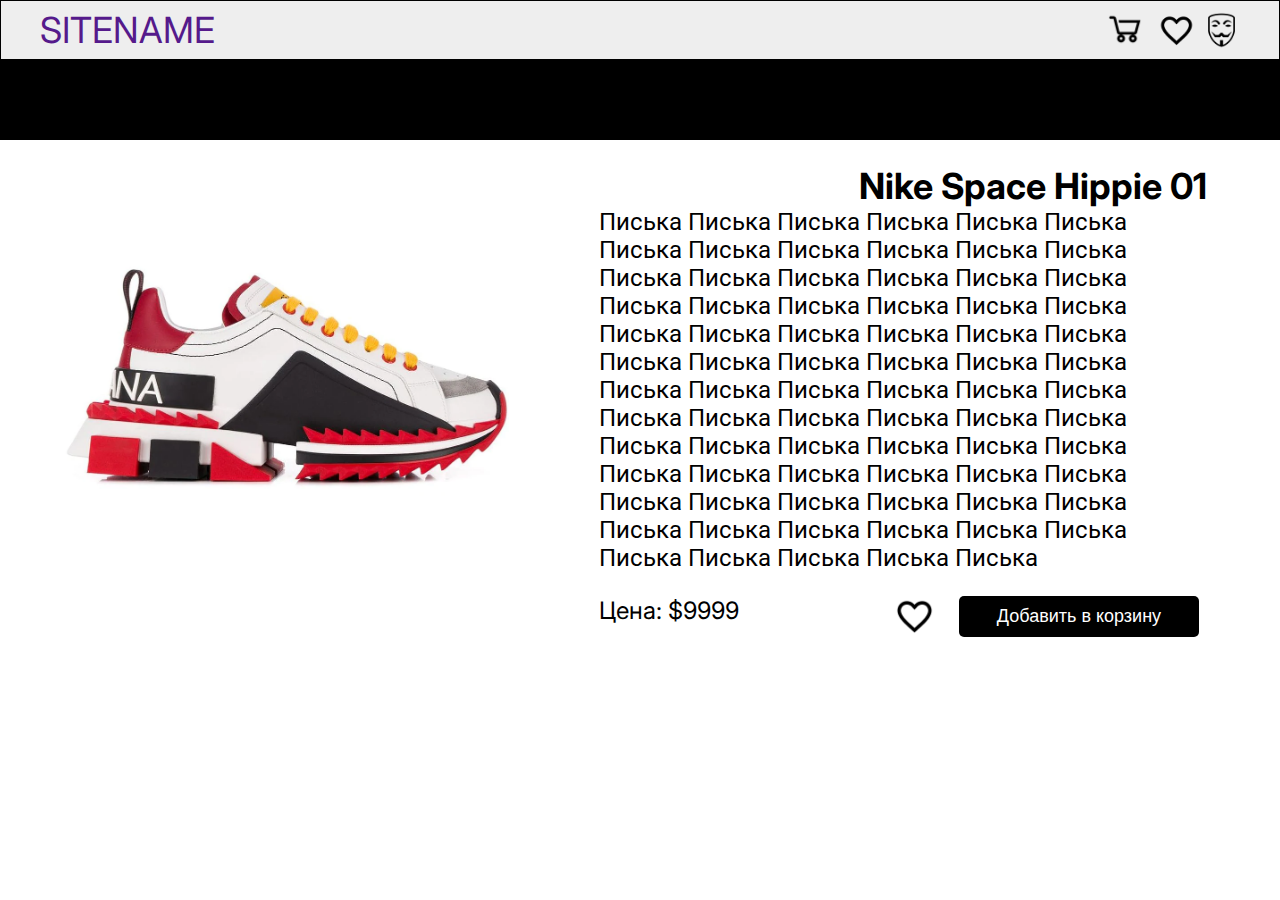
==== detail/index.html @ bdd0f84c "1v1" ====
<!DOCTYPE html>
<html lang="en">
	<head>
		<link rel="stylesheet" href="style-header.css" />
		<link rel="stylesheet" href="style.css" />
		<link rel="preconnect" href="https://fonts.gstatic.com" />
		<link rel="preconnect" href="https://fonts.gstatic.com" />
		<link
			href="https://fonts.googleapis.com/css2?family=Inter:wght@700&family=Roboto:wght@300&display=swap"
			rel="stylesheet"
		/>
		<meta charset="UTF-8" />
		<meta http-equiv="X-UA-Compatible" content="IE=edge" />
		<meta name="viewport" content="width=device-width, initial-scale=1.0" />
		<title>Document</title>
	</head>
	<body>
		<header>
			<nav>
				<div class="logo-name">
					<a href="">SITENAME</a>
				</div>
				<div class="nav-img">
					<a href="">
						<img class="cart-img" src="img/shopping-cart.png" alt="" />
						<img class="like-img" src="img/hearts.png" alt="" /><img
							class="user-img"
							src="img/anonymous-mask.png"
							alt=""
					/></a>
				</div>
			</nav>
		</header>
		<main>
			<section>
				<div class="back-img">
                    <a href="">
					<img src="img/long-arrow-up 1.png" alt="" /></a>
				</div>
				<div class="main-detail">
					<div class="main-detail-main-img">
						<img class="main-img" src="img/13897489_21689958_1000.png" alt="" />
					</div>
					<div class="main-detail-info">
						<h1 class="main-detail-name">Nike Space Hippie 01</h1>
						<p class="main-detail-info-p">
							Писька Писька Писька Писька Писька Писька Писька Писька Писька
							Писька Писька Писька Писька Писька Писька Писька Писька Писька
							Писька Писька Писька Писька Писька Писька Писька Писька Писька
							Писька Писька Писька Писька Писька Писька Писька Писька Писька
							Писька Писька Писька Писька Писька Писька Писька Писька Писька
							Писька Писька Писька Писька Писька Писька Писька Писька Писька
							Писька Писька Писька Писька Писька Писька Писька Писька Писька
							Писька Писька Писька Писька Писька Писька Писька Писька Писька
							Писька Писька Писька Писька Писька
						</p><div class="main-detail-cart">
						<span class="main-detail-price">Цена: $9999</span>
						<a href="">
							<img class="main-detail-like " src="img/hearts.png" alt=""></a>
							<button class="main-detail-cart-add">
								<span class="main-detail-cart-add-name">Добавить в корзину</span>
							</button>
                        </div>
						</div>
					</div>
				</div>
			</section>
            <article>
                <div class="detail-btn">
                    <button >  <span></span></button>
                </div>
            </article>
		</main>
	</body>
</html>
---- detail/style-header.css ----
body {
	margin: 0;
	padding: 0;
	text-decoration: none;
}
header {
	display: flex;
	flex-direction: row;
	justify-content: center;
}
nav {
	display: flex;
	flex-direction: row;
	justify-content: space-between;
	align-items: center;
	width: 1440px;
	height: 60px;
	background: #eeeeee;
	border: 1px solid #000000;
	box-sizing: border-box;
}
.nav-img {
	display: flex;
	flex-direction: row;
}
.logo-name {
	font-family: "Inter", sans-serif;
	font-size: 36px;
	margin-left: 39px;
    color: #000000;
}
.cart-img {
	width: 42.24px;
}
.like-img {
	width: 36.82px;
	margin-left: 7.76px;
}
.user-img {
	width: 37px;
	margin-right: 39px;
	margin-left: 8.18px;
}
a {
	text-decoration: none;
}
---- detail/style.css ----
body {
	margin: 0;
	padding: 0;
}
main {
	display: flex;
	flex-direction: row;
	justify-content: center;
}
section {
	display: flex;
	flex-direction: column;

	width: 1440px;
	height: 550px;

	background: #000000;
}
.back-img {
	display: flex;
	flex-direction: column;
	position: absolute;
	margin-left: 39px;
	margin-top: 15px;
}
.main-detail {
	display: flex;
	margin-left: 39px;
	margin-right: 39px;
	margin-top: 80px;
	width: 1363px;
	height: 470px;
	background-color: white;
}
.main-detail-main-img {
	display: flex;
	align-items: center;
	margin-right: 90px;
	margin-left: 113px;
}
.main-img {
	width: 445px;
}
.main-detail-name {
	display: flex;
	justify-content: flex-end;
	font-size: 36px;
	font-family: "Inter", sans-serif;
	margin-right: 107px;
	margin-bottom: 0;
}
.main-detail-info {
	display: flex;
	flex-direction: column;
}
.main-detail-info-p {
	font-size: 24px;
	font-family: "Roboto", sans-serif;
	display: flex;
	flex-direction: column;
	margin-right: 107px;
	font-size: 24px;
	margin-top: 0;
}

.main-detail-info {
	display: flex;
	flex-direction: column;
}
.main-detail-price {
	font-family: "Inter", sans-serif;
	display: flex;

	margin: 0;
	font-size: 24px;
}
.main-detail-cart {
	display: flex;
	flex-direction: row;
	justify-content: space-between;
	margin-right: 15px;
	margin-top: 0;
}
.main-detail-cart-add {
	width: 240px;
	height: 41px;
	border-radius: 5px;
	background-color: black;
	border: none;
	margin-right: 100px;
}
.main-detail-cart-add-name {
	font-size: 18px;
	font-family: Arial, Helvetica, sans-serif;
	color: white;
}
.main-detail-like {
	width: 41px;
	display: flex;
	margin-left: 130px;
}
article {
    display: flex;
    
    
	width: 1440px;
	height: 430px;
}
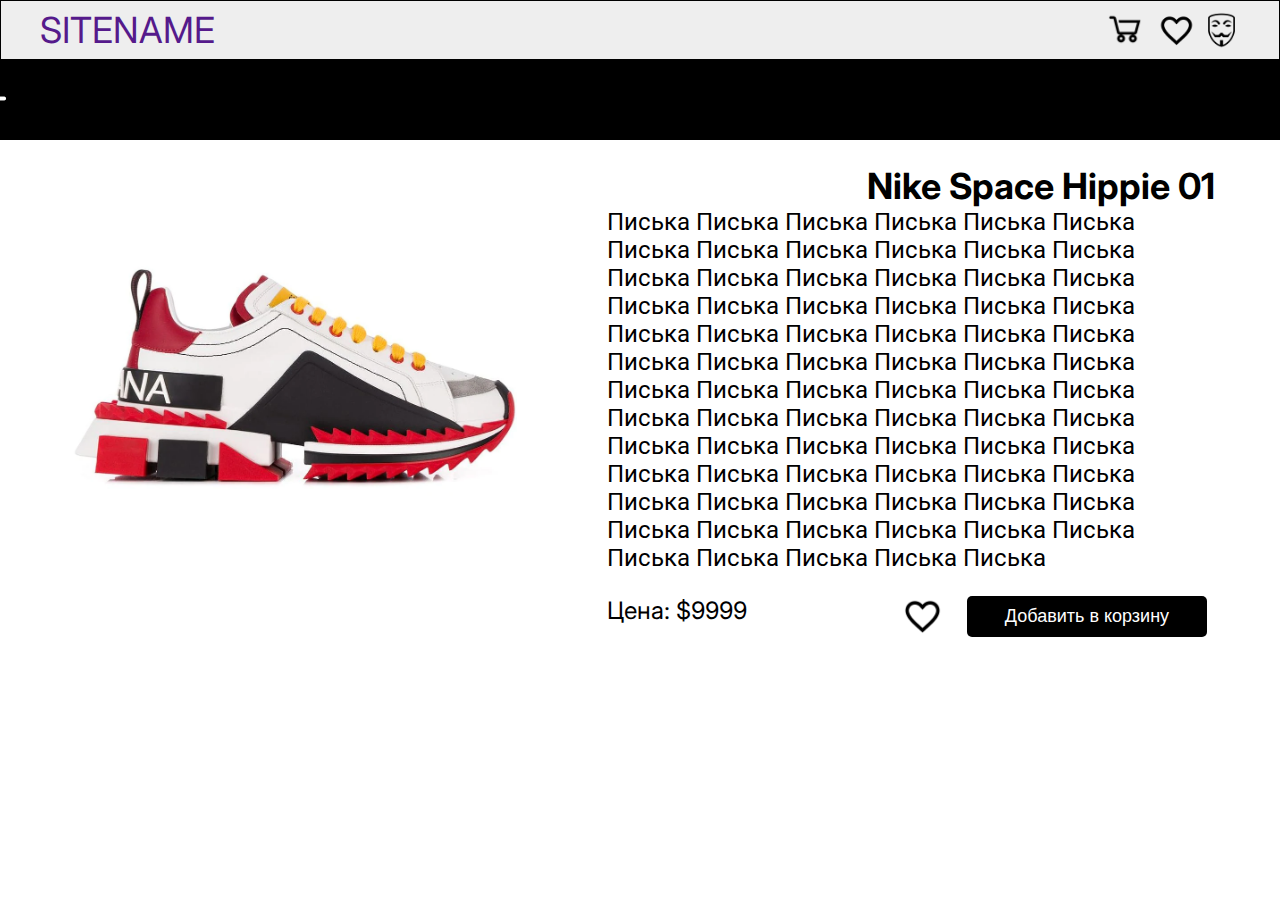
==== commit 42491d39: "1v1" ====
--- a/detail/index.html
+++ b/detail/index.html
@@ -65,11 +65,7 @@
 					</div>
 				</div>
 			</section>
-            <article>
-                <div class="detail-btn">
-                    <button >  <span></span></button>
-                </div>
-            </article>
+			
 		</main>
 	</body>
 </html>
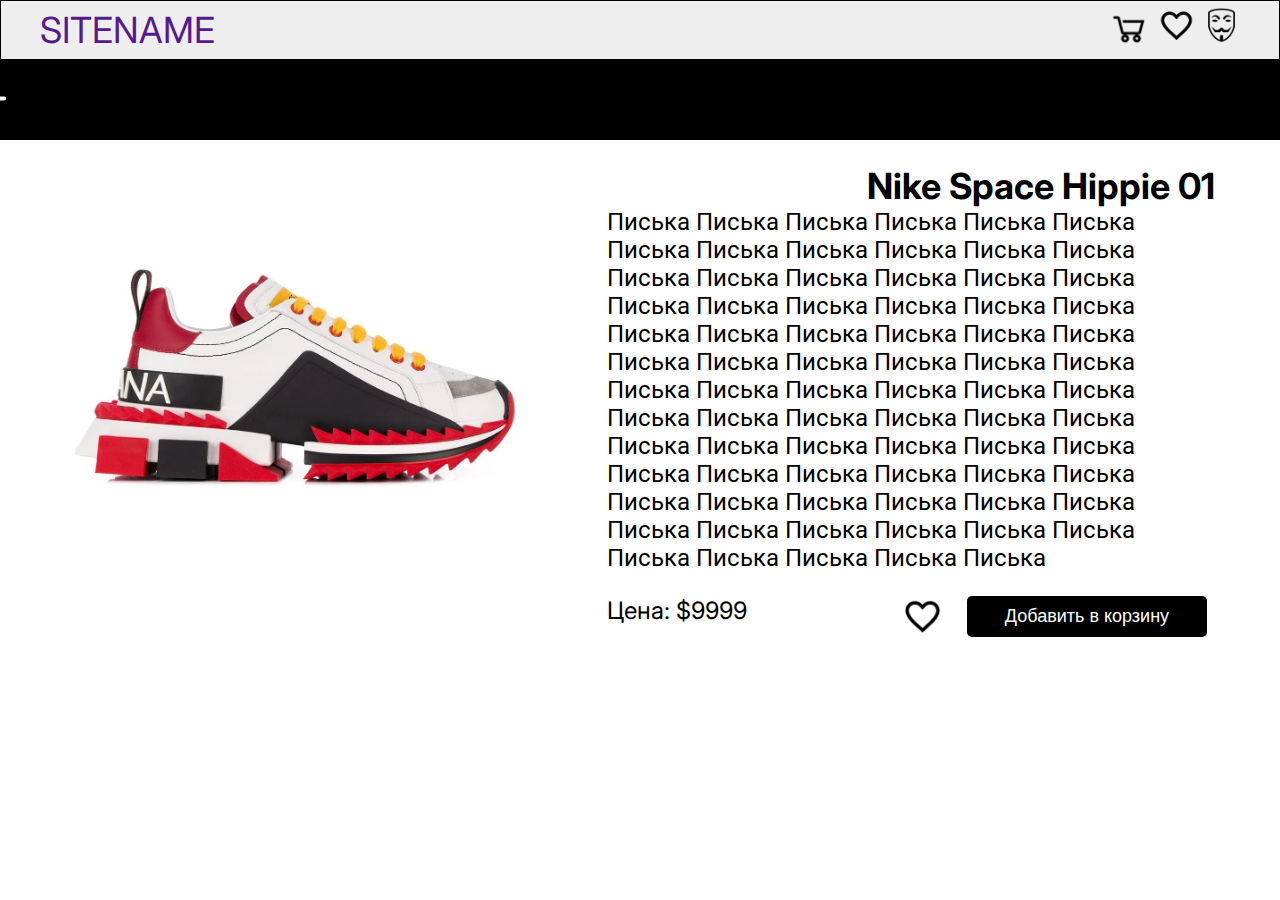
==== commit 1f6e5d24: "1v1" ====
--- a/detail/index.html
+++ b/detail/index.html
@@ -22,11 +22,11 @@
 				</div>
 				<div class="nav-img">
 					<a href="">
-						<img class="cart-img" src="img/shopping-cart.png" alt="" />
-						<img class="like-img" src="img/hearts.png" alt="" /><img
-							class="user-img"
-							src="img/anonymous-mask.png"
-							alt=""
+						<img class="cart-img" src="img/shopping-cart.png" alt=""
+					/></a>
+					<a href=""> <img class="like-img" src="img/hearts.png" alt="" /></a
+					><a href=""
+						><img class="user-img" src="img/anonymous-mask.png" alt=""
 					/></a>
 				</div>
 			</nav>
@@ -34,8 +34,7 @@
 		<main>
 			<section>
 				<div class="back-img">
-                    <a href="">
-					<img src="img/long-arrow-up 1.png" alt="" /></a>
+					<a href=""> <img src="img/long-arrow-up 1.png" alt="" /></a>
 				</div>
 				<div class="main-detail">
 					<div class="main-detail-main-img">
@@ -53,19 +52,21 @@
 							Писька Писька Писька Писька Писька Писька Писька Писька Писька
 							Писька Писька Писька Писька Писька Писька Писька Писька Писька
 							Писька Писька Писька Писька Писька
-						</p><div class="main-detail-cart">
-						<span class="main-detail-price">Цена: $9999</span>
-						<a href="">
-							<img class="main-detail-like " src="img/hearts.png" alt=""></a>
+						</p>
+						<div class="main-detail-cart">
+							<span class="main-detail-price">Цена: $9999</span>
+							<a href="">
+								<img class="main-detail-like" src="img/hearts.png" alt=""
+							/></a>
 							<button class="main-detail-cart-add">
-								<span class="main-detail-cart-add-name">Добавить в корзину</span>
+								<span class="main-detail-cart-add-name"
+									>Добавить в корзину</span
+								>
 							</button>
-                        </div>
 						</div>
 					</div>
 				</div>
 			</section>
-			
 		</main>
 	</body>
 </html>
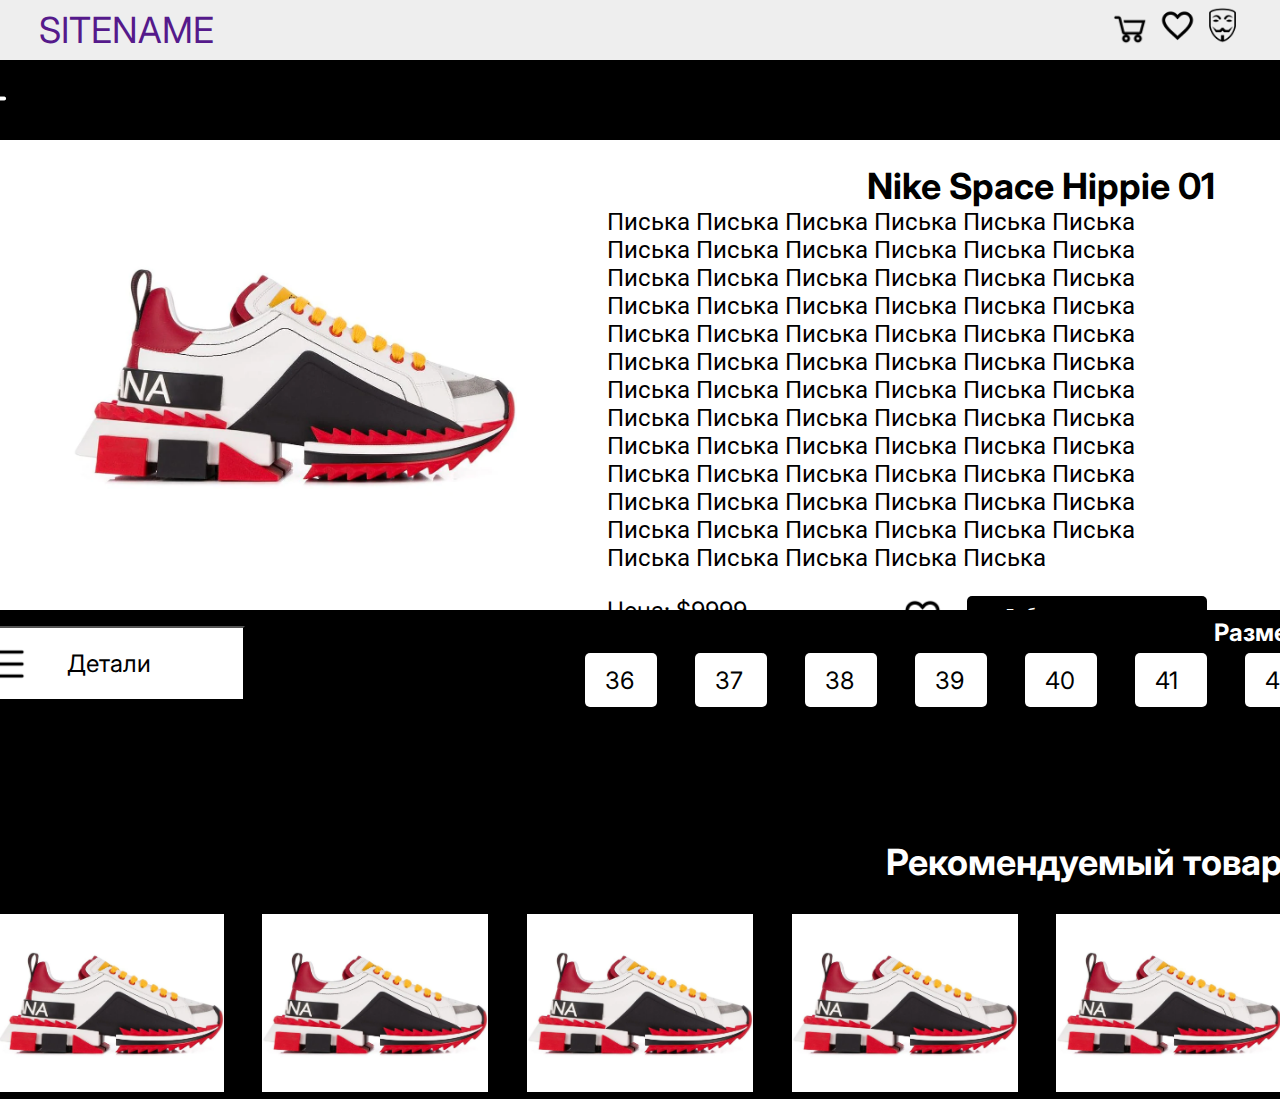
==== commit 6c3de849: "r" ====
--- a/detail/index.html
+++ b/detail/index.html
@@ -18,7 +18,7 @@
 		<header>
 			<nav>
 				<div class="logo-name">
-					<a href="">SITENAME</a>
+					<a href="">sitename</a>
 				</div>
 				<div class="nav-img">
 					<a href="">
@@ -67,6 +67,67 @@
 					</div>
 				</div>
 			</section>
+			<article class="article1">
+				<div class="info">
+					<button class="info-btn">
+						<img class="info-btn-png" src="img/menu-rounded.png" alt="" />
+						<span class="info-btn-text">Детали</span>
+					</button>
+				</div>
+				<div class="info-size">
+					<div class="info-size-cub">
+						<span class="info-size-cub-text">36</span>
+					</div>
+					<div class="info-size-cub">
+						<span class="info-size-cub-text">37</span>
+					</div>
+					<div class="info-size-cub">
+						<span class="info-size-cub-text">38</span>
+					</div>
+					<div class="info-size-cub">
+						<span class="info-size-cub-text">39</span>
+					</div>
+					<div class="info-size-cub">
+						<span class="info-size-cub-text">40</span>
+					</div>
+					<div class="info-size-cub">
+						<span class="info-size-cub-text">41</span>
+					</div>
+					<div class="info-size-cub">
+						<span class="info-size-cub-text">42</span>
+					</div>
+					<h1 class="info-size-text">Размеры</h1>
+				</div>
+			</article>
+			<article class="article2">
+				<div class="info-recomented">
+					<h2 class="info-recomented-text">Рекомендуемый товар</h2>
+
+					<div class="info-recomented-link">
+						<img
+							src="img/13897489_21689958_1000.png"
+							alt=""
+							class="info-recomented-img"
+						/><img
+							src="img/13897489_21689958_1000.png"
+							alt=""
+							class="info-recomented-img"
+						/><img
+							src="img/13897489_21689958_1000.png"
+							alt=""
+							class="info-recomented-img"
+						/><img
+							src="img/13897489_21689958_1000.png"
+							alt=""
+							class="info-recomented-img"
+						/><img
+							src="img/13897489_21689958_1000.png"
+							alt=""
+							class="info-recomented-img"
+						/>
+					</div>
+				</div>
+			</article>
 		</main>
 	</body>
 </html>
--- a/detail/style-header.css
+++ b/detail/style-header.css
@@ -7,6 +7,7 @@
 	display: flex;
 	flex-direction: row;
 	justify-content: center;
+	background: #eeeeee;
 }
 nav {
 	display: flex;
@@ -16,7 +17,7 @@
 	width: 1440px;
 	height: 60px;
 	background: #eeeeee;
-	border: 1px solid #000000;
+
 	box-sizing: border-box;
 }
 .nav-img {
@@ -27,7 +28,7 @@
 	font-family: "Inter", sans-serif;
 	font-size: 36px;
 	margin-left: 39px;
-    color: #000000;
+	color: #000000;
 }
 .cart-img {
 	width: 42.24px;
--- a/detail/style.css
+++ b/detail/style.css
@@ -1,11 +1,15 @@
+header {
+	background: #eeeeee;
+}
 body {
 	margin: 0;
 	padding: 0;
+	background-color: black;
 }
 main {
 	display: flex;
-	flex-direction: row;
-	justify-content: center;
+	flex-direction: column;
+	align-items: center;
 }
 section {
 	display: flex;
@@ -15,6 +19,10 @@
 	height: 550px;
 
 	background: #000000;
+}
+.logo-name {
+	display: flex;
+	text-transform: uppercase;
 }
 .back-img {
 	display: flex;
@@ -35,10 +43,12 @@
 .main-detail-main-img {
 	display: flex;
 	align-items: center;
+
 	margin-right: 90px;
 	margin-left: 113px;
 }
 .main-img {
+	display: flex;
 	width: 445px;
 }
 .main-detail-name {
@@ -54,6 +64,7 @@
 	flex-direction: column;
 }
 .main-detail-info-p {
+	display: flex;
 	font-size: 24px;
 	font-family: "Roboto", sans-serif;
 	display: flex;
@@ -82,8 +93,11 @@
 	margin-top: 0;
 }
 .main-detail-cart-add {
+	display: flex;
 	width: 240px;
 	height: 41px;
+	align-items: center;
+	padding-left: 36px;
 	border-radius: 5px;
 	background-color: black;
 	border: none;
@@ -95,14 +109,125 @@
 	color: white;
 }
 .main-detail-like {
+	display: flex;
 	width: 41px;
 	display: flex;
 	margin-left: 130px;
 }
-article {
-    display: flex;
-    
-    
-	width: 1440px;
-	height: 430px;
-}
+.article1 {
+	display: flex;
+	flex-direction: row;
+
+	background-color: black;
+	width: 1363px;
+	height: 200px;
+}
+.article2 {
+	display: flex;
+	flex-direction: column;
+	background-color: black;
+	width: 1363px;
+	height: 289px;
+}
+
+.info {
+	display: flex;
+	flex-direction: row;
+	width: 300px;
+}
+.info-btn {
+	display: flex;
+	flex-direction: row;
+	justify-content: flex-start;
+	background-color: white;
+	align-items: center;
+	width: 286px;
+	height: 75px;
+	margin-top: 16px;
+}
+.info-btn-png {
+	margin-left: 19px;
+
+	display: flex;
+	flex-direction: row;
+	align-items: center;
+	width: 40px;
+	height: 40px;
+}
+.info-btn-text {
+	display: flex;
+	flex-direction: row;
+
+	font-family: "Inter", sans-serif;
+	font-size: 24px;
+	align-items: center;
+	margin-left: 41px;
+}
+.info-size {
+	display: flex;
+	flex-direction: row;
+	justify-content: flex-end;
+	margin-left: 340px;
+}
+.info-size-text {
+	display: flex;
+	flex-direction: row;
+	position: absolute;
+	color: white;
+	margin-top: 8px;
+	margin-right: 34px;
+	font-family: "Inter", sans-serif;
+	font-size: 24px;
+}
+.info-size-cub {
+	display: flex;
+	flex-direction: row;
+
+	margin-top: 43px;
+	color: rgb(0, 0, 0);
+	width: 72px;
+	height: 54px;
+	margin-right: 38px;
+	background: #ffffff;
+	border-radius: 5px;
+	font-size: 24px;
+	font-family: "Inter", sans-serif;
+}
+.info-size-cub-text {
+	display: flex;
+	align-items: center;
+	margin-left: 20px;
+}
+.info-recomented {
+	display: flex;
+	flex-direction: column;
+}
+.info-recomented-text {
+	display: flex;
+	flex-direction: row;
+	font-size: 24px;
+	font-family: "Inter", sans-serif;
+	color: white;
+}
+.info-recomented-text {
+	display: flex;
+	flex-direction: column;
+	text-align: end;
+	margin-right: 39px;
+	font-size: 36px;
+}
+
+.info-recomented-img {
+	display: flex;
+	flex-direction: row;
+
+	width: 226.12px;
+	height: 178.16px;
+}
+.info-recomented-link {
+	margin-left: 39px;
+	margin-right: 39px;
+	display: flex;
+	flex-direction: row;
+	justify-content: space-between;
+}
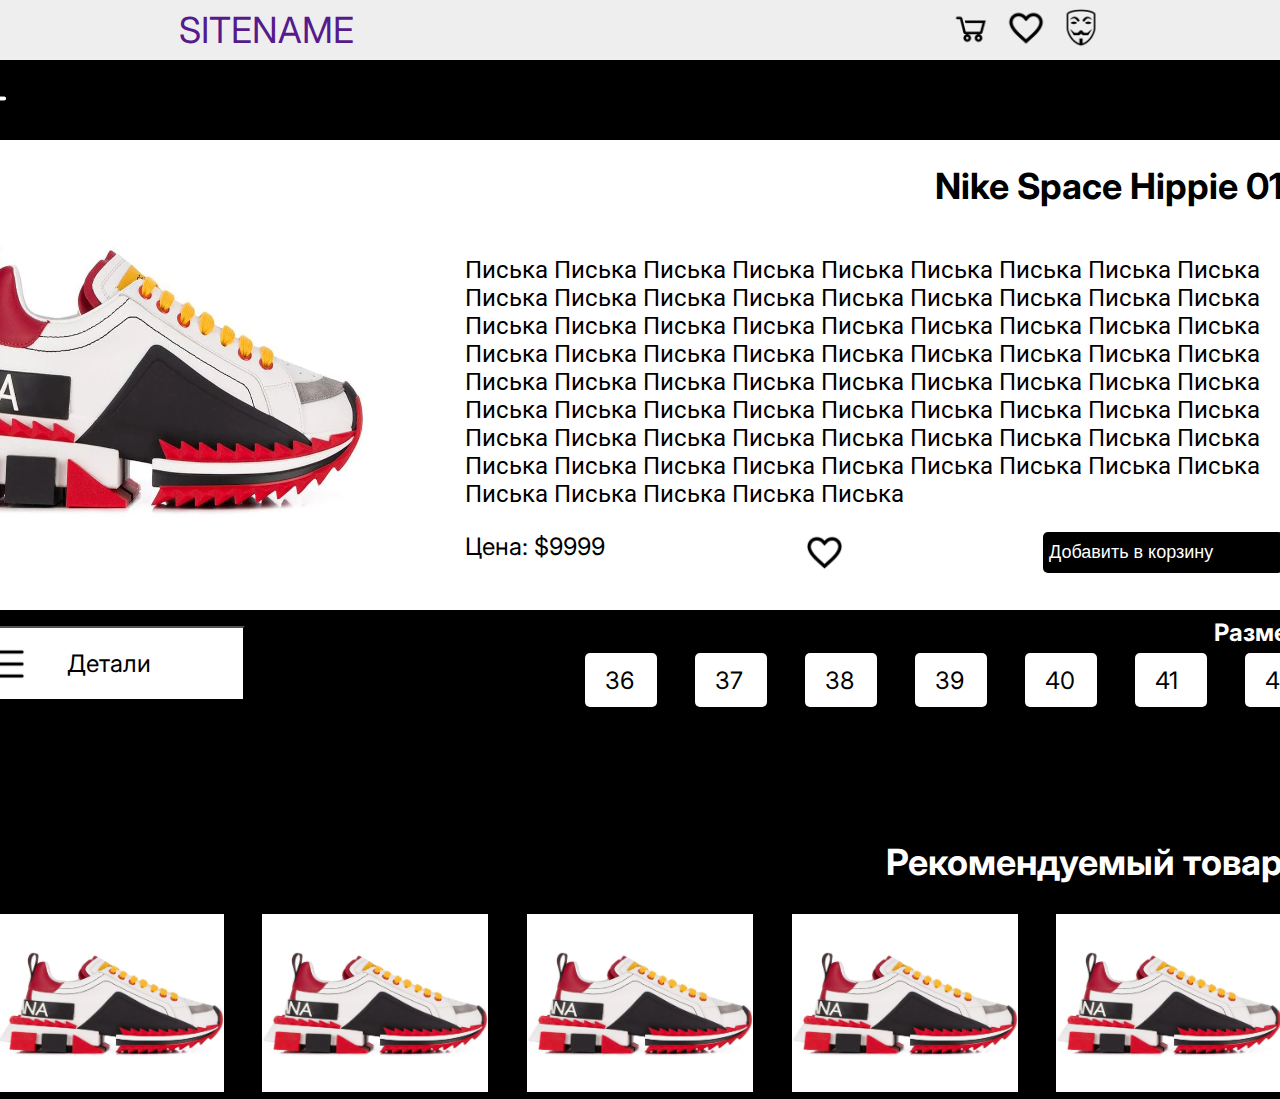
==== commit f95e9793: "1v1" ====
--- a/detail/index.html
+++ b/detail/index.html
@@ -37,9 +37,8 @@
 					<a href=""> <img src="img/long-arrow-up 1.png" alt="" /></a>
 				</div>
 				<div class="main-detail">
-					<div class="main-detail-main-img">
-						<img class="main-img" src="img/13897489_21689958_1000.png" alt="" />
-					</div>
+					<img class="main-img" src="img/13897489_21689958_1000.png" alt="" />
+
 					<div class="main-detail-info">
 						<h1 class="main-detail-name">Nike Space Hippie 01</h1>
 						<p class="main-detail-info-p">
--- a/detail/style-header.css
+++ b/detail/style-header.css
@@ -5,8 +5,9 @@
 }
 header {
 	display: flex;
-	flex-direction: row;
-	justify-content: center;
+	flex-direction: column;
+	align-items: center;
+
 	background: #eeeeee;
 }
 nav {
@@ -14,33 +15,30 @@
 	flex-direction: row;
 	justify-content: space-between;
 	align-items: center;
-	width: 1440px;
+	width: 72%;
 	height: 60px;
 	background: #eeeeee;
-
-	box-sizing: border-box;
 }
 .nav-img {
+	width: 150px;
+	justify-content: space-between;
 	display: flex;
 	flex-direction: row;
 }
 .logo-name {
 	font-family: "Inter", sans-serif;
 	font-size: 36px;
-	margin-left: 39px;
+
 	color: #000000;
 }
 .cart-img {
-	width: 42.24px;
+	width: 40px;
 }
 .like-img {
-	width: 36.82px;
-	margin-left: 7.76px;
+	width: 40px;
 }
 .user-img {
-	width: 37px;
-	margin-right: 39px;
-	margin-left: 8.18px;
+	width: 40px;
 }
 a {
 	text-decoration: none;
--- a/detail/style.css
+++ b/detail/style.css
@@ -33,8 +33,8 @@
 }
 .main-detail {
 	display: flex;
-	margin-left: 39px;
-	margin-right: 39px;
+	justify-content: space-between;
+
 	margin-top: 80px;
 	width: 1363px;
 	height: 470px;
@@ -43,9 +43,6 @@
 .main-detail-main-img {
 	display: flex;
 	align-items: center;
-
-	margin-right: 90px;
-	margin-left: 113px;
 }
 .main-img {
 	display: flex;
@@ -56,10 +53,9 @@
 	justify-content: flex-end;
 	font-size: 36px;
 	font-family: "Inter", sans-serif;
-	margin-right: 107px;
-	margin-bottom: 0;
 }
 .main-detail-info {
+	width: 60%;
 	display: flex;
 	flex-direction: column;
 }
@@ -69,9 +65,8 @@
 	font-family: "Roboto", sans-serif;
 	display: flex;
 	flex-direction: column;
-	margin-right: 107px;
-	font-size: 24px;
-	margin-top: 0;
+
+	font-size: 24px;
 }
 
 .main-detail-info {
@@ -82,26 +77,22 @@
 	font-family: "Inter", sans-serif;
 	display: flex;
 
-	margin: 0;
 	font-size: 24px;
 }
 .main-detail-cart {
 	display: flex;
 	flex-direction: row;
 	justify-content: space-between;
-	margin-right: 15px;
-	margin-top: 0;
 }
 .main-detail-cart-add {
 	display: flex;
 	width: 240px;
 	height: 41px;
 	align-items: center;
-	padding-left: 36px;
+
 	border-radius: 5px;
 	background-color: black;
 	border: none;
-	margin-right: 100px;
 }
 .main-detail-cart-add-name {
 	font-size: 18px;
@@ -112,7 +103,6 @@
 	display: flex;
 	width: 41px;
 	display: flex;
-	margin-left: 130px;
 }
 .article1 {
 	display: flex;
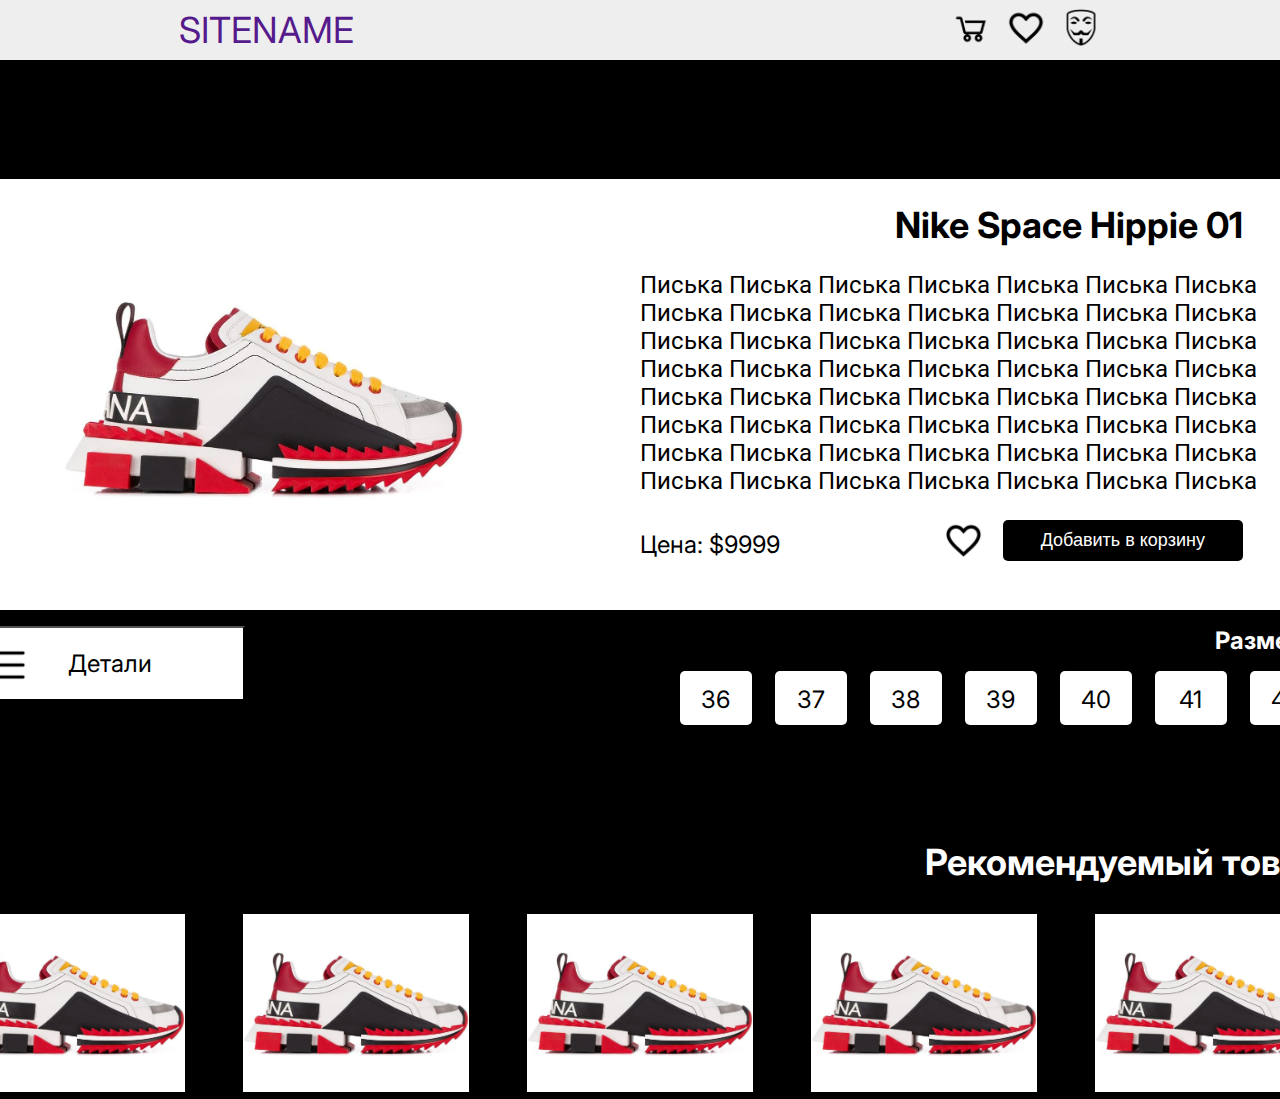
==== commit 55fa0b76: "1v1" ====
--- a/detail/index.html
+++ b/detail/index.html
@@ -33,12 +33,14 @@
 		</header>
 		<main>
 			<section>
-				<div class="back-img">
-					<a href=""> <img src="img/long-arrow-up 1.png" alt="" /></a>
-				</div>
+				<a href="" class="back-img">
+					<img src="img/long-arrow-up 1.png" alt=""
+				/></a>
+
 				<div class="main-detail">
-					<img class="main-img" src="img/13897489_21689958_1000.png" alt="" />
-
+					<div class="main-detail-main-img">
+						<img class="main-img" src="img/13897489_21689958_1000.png" alt="" />
+					</div>
 					<div class="main-detail-info">
 						<h1 class="main-detail-name">Nike Space Hippie 01</h1>
 						<p class="main-detail-info-p">
@@ -48,20 +50,16 @@
 							Писька Писька Писька Писька Писька Писька Писька Писька Писька
 							Писька Писька Писька Писька Писька Писька Писька Писька Писька
 							Писька Писька Писька Писька Писька Писька Писька Писька Писька
-							Писька Писька Писька Писька Писька Писька Писька Писька Писька
-							Писька Писька Писька Писька Писька Писька Писька Писька Писька
-							Писька Писька Писька Писька Писька
+							Писька Писька
 						</p>
 						<div class="main-detail-cart">
 							<span class="main-detail-price">Цена: $9999</span>
-							<a href="">
-								<img class="main-detail-like" src="img/hearts.png" alt=""
-							/></a>
-							<button class="main-detail-cart-add">
-								<span class="main-detail-cart-add-name"
-									>Добавить в корзину</span
-								>
-							</button>
+							<div class="cart-like">
+								<a href="">
+									<img class="main-detail-like" src="img/hearts.png" alt=""
+								/></a>
+								<button class="main-detail-cart-add">Добавить в корзину</button>
+							</div>
 						</div>
 					</div>
 				</div>
@@ -70,32 +68,36 @@
 				<div class="info">
 					<button class="info-btn">
 						<img class="info-btn-png" src="img/menu-rounded.png" alt="" />
-						<span class="info-btn-text">Детали</span>
+						<span class="info-btn-text"> Детали</span>
 					</button>
 				</div>
 				<div class="info-size">
-					<div class="info-size-cub">
-						<span class="info-size-cub-text">36</span>
+					<div class="info-size-text-blok">
+						<h1 class="info-size-text">Размеры</h1>
 					</div>
-					<div class="info-size-cub">
-						<span class="info-size-cub-text">37</span>
+					<div class="info-size-cub-blok">
+						<div class="info-size-cub">
+							<span class="info-size-cub-text">36</span>
+						</div>
+						<div class="info-size-cub">
+							<span class="info-size-cub-text">37</span>
+						</div>
+						<div class="info-size-cub">
+							<span class="info-size-cub-text">38</span>
+						</div>
+						<div class="info-size-cub">
+							<span class="info-size-cub-text">39</span>
+						</div>
+						<div class="info-size-cub">
+							<span class="info-size-cub-text">40</span>
+						</div>
+						<div class="info-size-cub">
+							<span class="info-size-cub-text">41</span>
+						</div>
+						<div class="info-size-cub">
+							<span class="info-size-cub-text">42</span>
+						</div>
 					</div>
-					<div class="info-size-cub">
-						<span class="info-size-cub-text">38</span>
-					</div>
-					<div class="info-size-cub">
-						<span class="info-size-cub-text">39</span>
-					</div>
-					<div class="info-size-cub">
-						<span class="info-size-cub-text">40</span>
-					</div>
-					<div class="info-size-cub">
-						<span class="info-size-cub-text">41</span>
-					</div>
-					<div class="info-size-cub">
-						<span class="info-size-cub-text">42</span>
-					</div>
-					<h1 class="info-size-text">Размеры</h1>
 				</div>
 			</article>
 			<article class="article2">
--- a/detail/style.css
+++ b/detail/style.css
@@ -15,7 +15,7 @@
 	display: flex;
 	flex-direction: column;
 
-	width: 1440px;
+	width: 1370px;
 	height: 550px;
 
 	background: #000000;
@@ -27,45 +27,52 @@
 .back-img {
 	display: flex;
 	flex-direction: column;
-	position: absolute;
-	margin-left: 39px;
-	margin-top: 15px;
+
+	width: 40px;
 }
 .main-detail {
 	display: flex;
-	justify-content: space-between;
-
+	flex-direction: row;
+	justify-content: space-between;
 	margin-top: 80px;
-	width: 1363px;
-	height: 470px;
+	width: 1370px;
+	height: 454px;
 	background-color: white;
 }
 .main-detail-main-img {
 	display: flex;
-	align-items: center;
+	flex-direction: column;
+	align-items: center;
+	width: 45%;
+	margin-top: 49px;
 }
 .main-img {
 	display: flex;
-	width: 445px;
+	flex-direction: row;
+	align-items: center;
+	width: 65%;
 }
 .main-detail-name {
 	display: flex;
-	justify-content: flex-end;
+	width: 88%;
+	flex-direction: column;
+	text-align: end;
 	font-size: 36px;
 	font-family: "Inter", sans-serif;
 }
 .main-detail-info {
-	width: 60%;
+	width: 50%;
 	display: flex;
 	flex-direction: column;
 }
 .main-detail-info-p {
 	display: flex;
 	font-size: 24px;
+
 	font-family: "Roboto", sans-serif;
-	display: flex;
-	flex-direction: column;
-
+
+	flex-direction: column;
+	margin: 0%;
 	font-size: 24px;
 }
 
@@ -76,38 +83,43 @@
 .main-detail-price {
 	font-family: "Inter", sans-serif;
 	display: flex;
-
+	margin-top: 10px;
 	font-size: 24px;
 }
 .main-detail-cart {
+	width: 88%;
+	margin-top: 25px;
 	display: flex;
 	flex-direction: row;
 	justify-content: space-between;
 }
 .main-detail-cart-add {
-	display: flex;
 	width: 240px;
 	height: 41px;
 	align-items: center;
-
+	color: white;
+	font-family: Arial, Helvetica, sans-serif;
 	border-radius: 5px;
+	font-size: 18px;
 	background-color: black;
 	border: none;
 }
-.main-detail-cart-add-name {
-	font-size: 18px;
-	font-family: Arial, Helvetica, sans-serif;
-	color: white;
-}
+
 .main-detail-like {
 	display: flex;
 	width: 41px;
 	display: flex;
 }
+.cart-like {
+	display: flex;
+	flex-direction: row;
+	justify-content: space-between;
+	width: 300px;
+}
 .article1 {
 	display: flex;
 	flex-direction: row;
-
+	justify-content: space-between;
 	background-color: black;
 	width: 1363px;
 	height: 200px;
@@ -128,56 +140,59 @@
 .info-btn {
 	display: flex;
 	flex-direction: row;
-	justify-content: flex-start;
+	justify-content: space-around;
 	background-color: white;
-	align-items: center;
+
 	width: 286px;
 	height: 75px;
 	margin-top: 16px;
+
+	font-family: "Inter", sans-serif;
+	font-size: 24px;
 }
 .info-btn-png {
-	margin-left: 19px;
-
-	display: flex;
-	flex-direction: row;
-	align-items: center;
+	display: flex;
+	align-items: flex-start;
+	margin-top: 16px;
 	width: 40px;
 	height: 40px;
 }
 .info-btn-text {
 	display: flex;
 	flex-direction: row;
-
-	font-family: "Inter", sans-serif;
-	font-size: 24px;
-	align-items: center;
-	margin-left: 41px;
+	align-items: center;
+	width: 55%;
 }
 .info-size {
 	display: flex;
-	flex-direction: row;
-	justify-content: flex-end;
-	margin-left: 340px;
+	flex-direction: column;
+
+	width: 642px;
+}
+.info-size-cub-blok {
+	display: flex;
+	flex-direction: row;
+	justify-content: space-between;
+}
+.info-size-text-blok {
+	display: flex;
+	flex-direction: row;
+	justify-content: right;
+	width: 100%;
 }
 .info-size-text {
 	display: flex;
-	flex-direction: row;
-	position: absolute;
+
 	color: white;
-	margin-top: 8px;
-	margin-right: 34px;
+
 	font-family: "Inter", sans-serif;
 	font-size: 24px;
 }
 .info-size-cub {
-	display: flex;
-	flex-direction: row;
-
-	margin-top: 43px;
 	color: rgb(0, 0, 0);
 	width: 72px;
 	height: 54px;
-	margin-right: 38px;
+	justify-content: space-between;
 	background: #ffffff;
 	border-radius: 5px;
 	font-size: 24px;
@@ -185,8 +200,9 @@
 }
 .info-size-cub-text {
 	display: flex;
-	align-items: center;
-	margin-left: 20px;
+	flex-direction: row;
+	justify-content: center;
+	margin-top: 14px;
 }
 .info-recomented {
 	display: flex;
@@ -203,7 +219,7 @@
 	display: flex;
 	flex-direction: column;
 	text-align: end;
-	margin-right: 39px;
+
 	font-size: 36px;
 }
 
@@ -215,9 +231,7 @@
 	height: 178.16px;
 }
 .info-recomented-link {
-	margin-left: 39px;
-	margin-right: 39px;
-	display: flex;
-	flex-direction: row;
-	justify-content: space-between;
-}
+	display: flex;
+	flex-direction: row;
+	justify-content: space-between;
+}
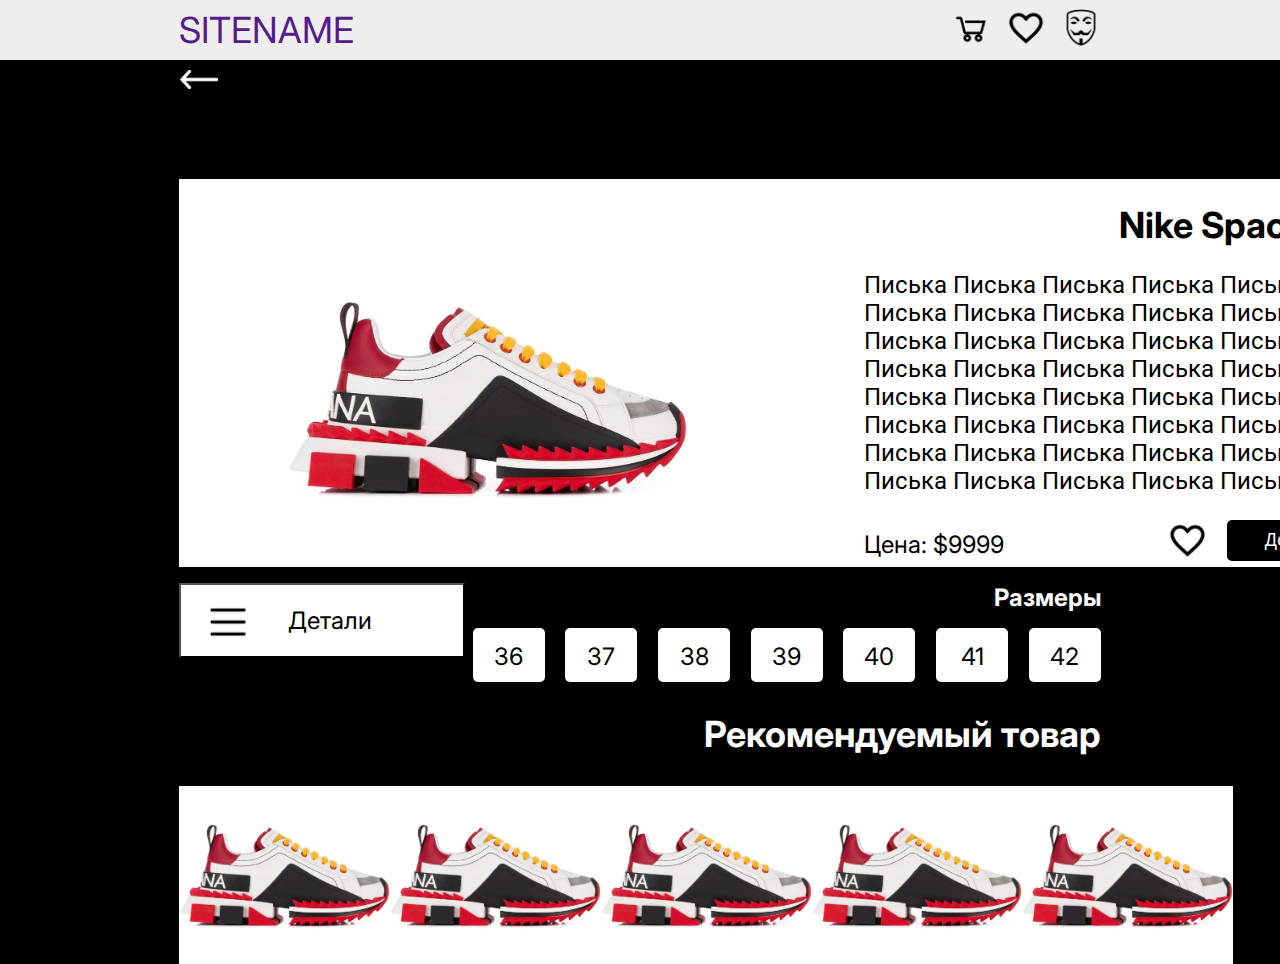
==== commit 65979423: "1v1" ====
--- a/detail/index.html
+++ b/detail/index.html
@@ -63,72 +63,73 @@
 						</div>
 					</div>
 				</div>
-			</section>
-			<article class="article1">
-				<div class="info">
-					<button class="info-btn">
-						<img class="info-btn-png" src="img/menu-rounded.png" alt="" />
-						<span class="info-btn-text"> Детали</span>
-					</button>
-				</div>
-				<div class="info-size">
-					<div class="info-size-text-blok">
-						<h1 class="info-size-text">Размеры</h1>
+
+				<article class="article1">
+					<div class="info">
+						<button class="info-btn">
+							<img class="info-btn-png" src="img/menu-rounded.png" alt="" />
+							<span class="info-btn-text"> Детали</span>
+						</button>
 					</div>
-					<div class="info-size-cub-blok">
-						<div class="info-size-cub">
-							<span class="info-size-cub-text">36</span>
+					<div class="info-size">
+						<div class="info-size-text-blok">
+							<h1 class="info-size-text">Размеры</h1>
 						</div>
-						<div class="info-size-cub">
-							<span class="info-size-cub-text">37</span>
-						</div>
-						<div class="info-size-cub">
-							<span class="info-size-cub-text">38</span>
-						</div>
-						<div class="info-size-cub">
-							<span class="info-size-cub-text">39</span>
-						</div>
-						<div class="info-size-cub">
-							<span class="info-size-cub-text">40</span>
-						</div>
-						<div class="info-size-cub">
-							<span class="info-size-cub-text">41</span>
-						</div>
-						<div class="info-size-cub">
-							<span class="info-size-cub-text">42</span>
+						<div class="info-size-cub-blok">
+							<div class="info-size-cub">
+								<span class="info-size-cub-text">36</span>
+							</div>
+							<div class="info-size-cub">
+								<span class="info-size-cub-text">37</span>
+							</div>
+							<div class="info-size-cub">
+								<span class="info-size-cub-text">38</span>
+							</div>
+							<div class="info-size-cub">
+								<span class="info-size-cub-text">39</span>
+							</div>
+							<div class="info-size-cub">
+								<span class="info-size-cub-text">40</span>
+							</div>
+							<div class="info-size-cub">
+								<span class="info-size-cub-text">41</span>
+							</div>
+							<div class="info-size-cub">
+								<span class="info-size-cub-text">42</span>
+							</div>
 						</div>
 					</div>
-				</div>
-			</article>
-			<article class="article2">
-				<div class="info-recomented">
-					<h2 class="info-recomented-text">Рекомендуемый товар</h2>
+				</article>
+				<article class="article2">
+					<div class="info-recomented">
+						<h2 class="info-recomented-text">Рекомендуемый товар</h2>
 
-					<div class="info-recomented-link">
-						<img
-							src="img/13897489_21689958_1000.png"
-							alt=""
-							class="info-recomented-img"
-						/><img
-							src="img/13897489_21689958_1000.png"
-							alt=""
-							class="info-recomented-img"
-						/><img
-							src="img/13897489_21689958_1000.png"
-							alt=""
-							class="info-recomented-img"
-						/><img
-							src="img/13897489_21689958_1000.png"
-							alt=""
-							class="info-recomented-img"
-						/><img
-							src="img/13897489_21689958_1000.png"
-							alt=""
-							class="info-recomented-img"
-						/>
+						<div class="info-recomented-link">
+							<img
+								src="img/13897489_21689958_1000.png"
+								alt=""
+								class="info-recomented-img"
+							/><img
+								src="img/13897489_21689958_1000.png"
+								alt=""
+								class="info-recomented-img"
+							/><img
+								src="img/13897489_21689958_1000.png"
+								alt=""
+								class="info-recomented-img"
+							/><img
+								src="img/13897489_21689958_1000.png"
+								alt=""
+								class="info-recomented-img"
+							/><img
+								src="img/13897489_21689958_1000.png"
+								alt=""
+								class="info-recomented-img"
+							/>
+						</div>
 					</div>
-				</div>
-			</article>
+				</article>
+			</section>
 		</main>
 	</body>
 </html>
--- a/detail/style.css
+++ b/detail/style.css
@@ -15,7 +15,7 @@
 	display: flex;
 	flex-direction: column;
 
-	width: 1370px;
+	width: 72%;
 	height: 550px;
 
 	background: #000000;
@@ -121,14 +121,14 @@
 	flex-direction: row;
 	justify-content: space-between;
 	background-color: black;
-	width: 1363px;
+
 	height: 200px;
 }
 .article2 {
 	display: flex;
 	flex-direction: column;
 	background-color: black;
-	width: 1363px;
+
 	height: 289px;
 }
 
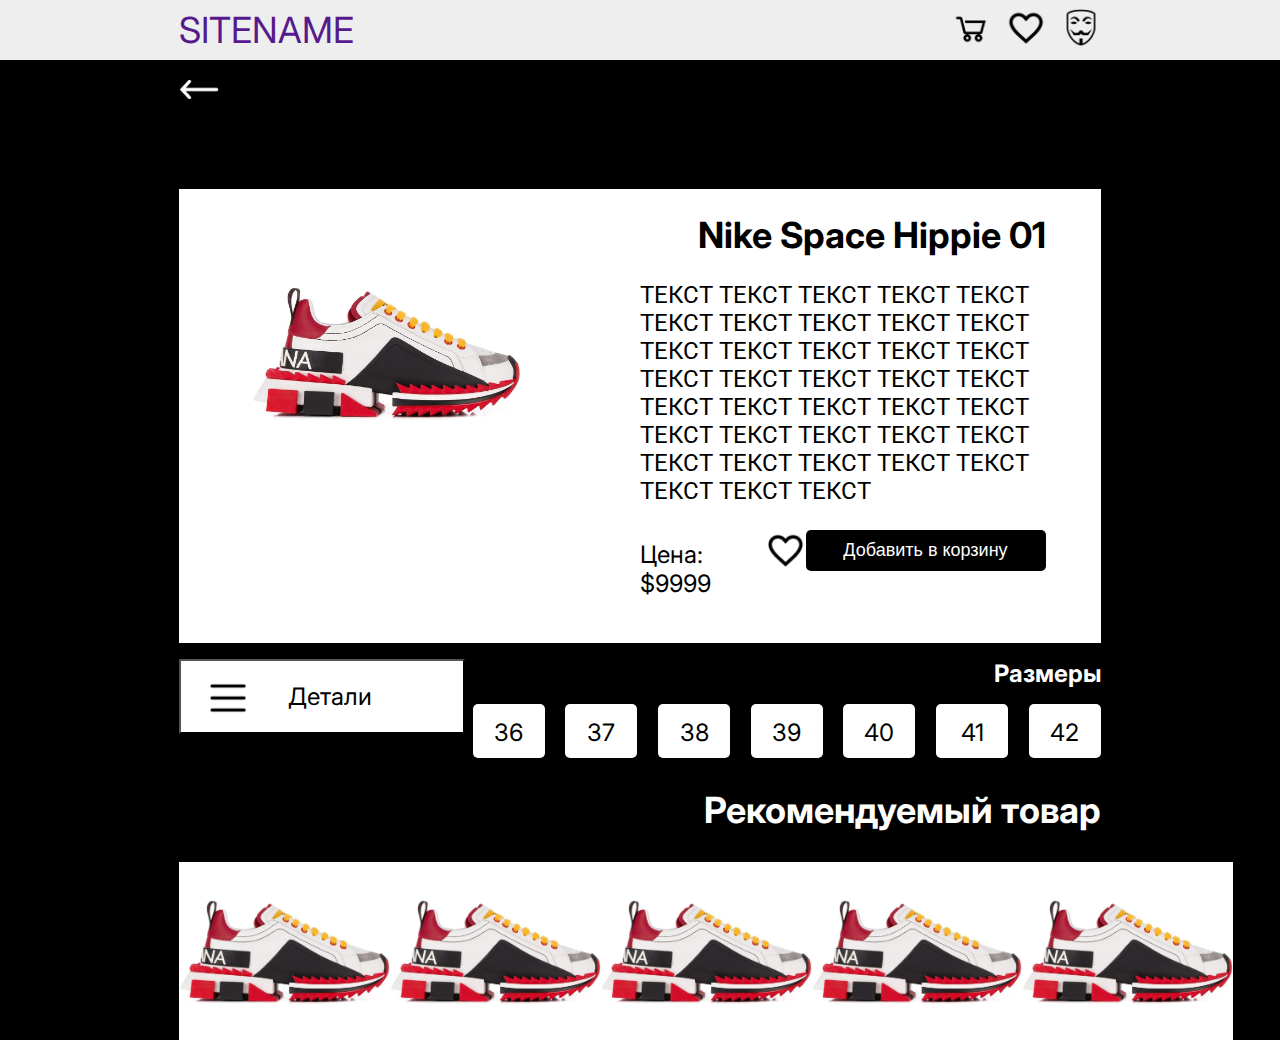
==== commit 398511cf: "Update index.html" ====
--- a/detail/index.html
+++ b/detail/index.html
@@ -44,13 +44,7 @@
 					<div class="main-detail-info">
 						<h1 class="main-detail-name">Nike Space Hippie 01</h1>
 						<p class="main-detail-info-p">
-							Писька Писька Писька Писька Писька Писька Писька Писька Писька
-							Писька Писька Писька Писька Писька Писька Писька Писька Писька
-							Писька Писька Писька Писька Писька Писька Писька Писька Писька
-							Писька Писька Писька Писька Писька Писька Писька Писька Писька
-							Писька Писька Писька Писька Писька Писька Писька Писька Писька
-							Писька Писька Писька Писька Писька Писька Писька Писька Писька
-							Писька Писька
+							ТЕКСТ ТЕКСТ ТЕКСТ ТЕКСТ ТЕКСТ ТЕКСТ ТЕКСТ ТЕКСТ ТЕКСТ ТЕКСТ ТЕКСТ ТЕКСТ ТЕКСТ ТЕКСТ ТЕКСТ ТЕКСТ ТЕКСТ ТЕКСТ ТЕКСТ ТЕКСТ ТЕКСТ ТЕКСТ ТЕКСТ ТЕКСТ ТЕКСТ ТЕКСТ ТЕКСТ ТЕКСТ ТЕКСТ ТЕКСТ ТЕКСТ ТЕКСТ ТЕКСТ ТЕКСТ ТЕКСТ ТЕКСТ ТЕКСТ ТЕКСТ 
 						</p>
 						<div class="main-detail-cart">
 							<span class="main-detail-price">Цена: $9999</span>
--- a/detail/style.css
+++ b/detail/style.css
@@ -10,13 +10,14 @@
 	display: flex;
 	flex-direction: column;
 	align-items: center;
+	margin: 10px auto auto auto;
 }
 section {
 	display: flex;
 	flex-direction: column;
 
 	width: 72%;
-	height: 550px;
+	height: 55%;
 
 	background: #000000;
 }
@@ -35,7 +36,7 @@
 	flex-direction: row;
 	justify-content: space-between;
 	margin-top: 80px;
-	width: 1370px;
+	width: 100%;
 	height: 454px;
 	background-color: white;
 }
@@ -122,14 +123,14 @@
 	justify-content: space-between;
 	background-color: black;
 
-	height: 200px;
+	height: 100%;
 }
 .article2 {
 	display: flex;
 	flex-direction: column;
 	background-color: black;
 
-	height: 289px;
+	height: 100%;
 }
 
 .info {
